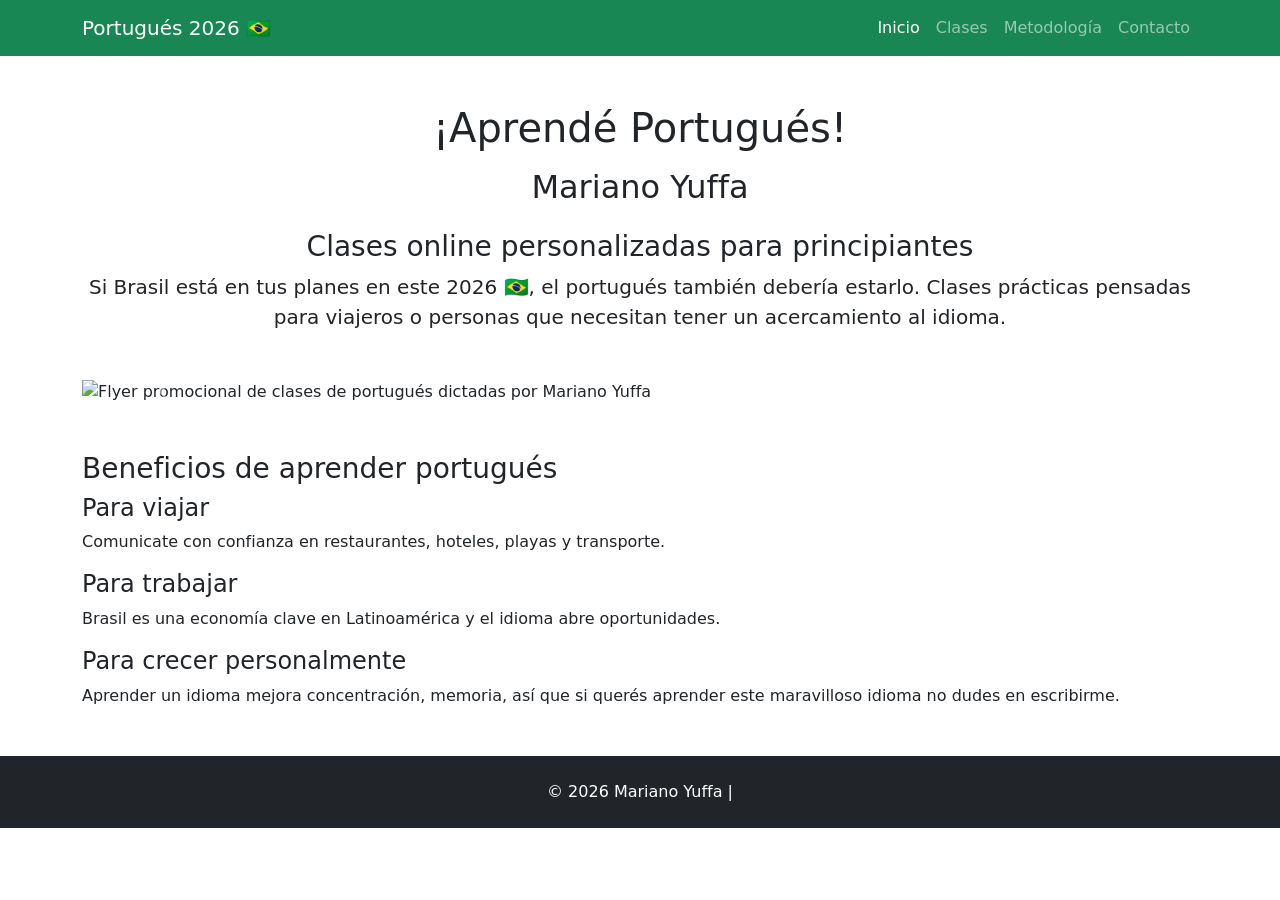
==== Clases/index.html @ 967547fb "Upload Clases HTML pages" ====
<!DOCTYPE html>
<html lang="es">
<head>
<meta charset="UTF-8">
<meta name="viewport" content="width=device-width, initial-scale=1">
<title>Clases de Portugués | Mariano Yuffa</title>
<link href="https://cdn.jsdelivr.net/npm/bootstrap@5.3.2/dist/css/bootstrap.min.css" rel="stylesheet">
</head>

<body>

<a class="visually-hidden-focusable" href="#contenido">Saltar al contenido principal</a>

<header>
<nav class="navbar navbar-expand-lg navbar-dark bg-success" aria-label="Menú principal">
<div class="container">
<a class="navbar-brand" href="index.html">Portugués 2026 🇧🇷</a>

<button class="navbar-toggler" type="button" data-bs-toggle="collapse"
data-bs-target="#menu" aria-controls="menu"
aria-expanded="false" aria-label="Abrir menú de navegación">
<span class="navbar-toggler-icon"></span>
</button>

<div class="collapse navbar-collapse" id="menu">
<ul class="navbar-nav ms-auto">
<li class="nav-item">
<a class="nav-link active" aria-current="page" href="index.html">Inicio</a>
</li>
<li class="nav-item"><a class="nav-link" href="clases.html">Clases</a></li>
<li class="nav-item"><a class="nav-link" href="metodologia.html">Metodología</a></li>
<li class="nav-item"><a class="nav-link" href="contacto.html">Contacto</a></li>
</ul>
</div>
</div>
</nav>
</header>

<main id="contenido" class="container my-5" role="main">

<h1 class="text-center mb-3">¡Aprendé Portugués!</h1>
<h2 class="text-center mb-4">Mariano Yuffa</h2>

<section aria-labelledby="intro">
<h3 id="intro" class="text-center">Clases online personalizadas para principiantes</h3>
<p class="lead text-center">
Si Brasil está en tus planes en este 2026 🇧🇷, el portugués también debería estarlo.
Clases prácticas pensadas para  viajeros o personas que necesitan tener un acercamiento al idioma.
</p>
</section>

<section class="my-5" aria-labelledby="galeria">
<h3 id="galeria" class="visually-hidden">Galería de imágenes</h3>

<div id="carouselExample" class="carousel slide" data-bs-ride="carousel">
<div class="carousel-inner">

<div class="carousel-item active">
<img src="imagenes/flyer.jpg" class="d-block w-100"
alt="Flyer promocional de clases de portugués dictadas por Mariano Yuffa">

</div>

<div class="carousel-item">
<img src="imagenes/brasil1.jpg" class="d-block w-100"
alt="Paisaje turístico de Brasil con playa al atardecer">

</div>

<div class="carousel-item">
<img src="imagenes/brasil2.jpg" class="d-block w-100"
alt="Escena cultural brasileña con música en vivo">

</div>

</div>

<button class="carousel-control-prev" type="button"
data-bs-target="#carouselExample" data-bs-slide="prev"
aria-label="Imagen anterior">
<span class="carousel-control-prev-icon"></span>
</button>

<button class="carousel-control-next" type="button"
data-bs-target="#carouselExample" data-bs-slide="next"
aria-label="Imagen siguiente">
<span class="carousel-control-next-icon"></span>
</button>

</div>
</section>

<section aria-labelledby="beneficios">
<h3 id="beneficios">Beneficios de aprender portugués</h3>

<h4>Para viajar</h4>
<p>Comunicate con confianza en restaurantes, hoteles, playas y transporte.</p>

<h4>Para trabajar</h4>
<p>Brasil es una economía clave en Latinoamérica y el idioma abre oportunidades.</p>

<h4>Para crecer personalmente</h4>
<p>Aprender un idioma mejora  concentración, memoria, así que si querés aprender este maravilloso idioma no dudes en escribirme.</p>
</section>

</main>

<footer class="bg-dark text-white text-center py-4" role="contentinfo">
© 2026 Mariano Yuffa | 

</footer>

<script src="https://cdn.jsdelivr.net/npm/bootstrap@5.3.2/dist/js/bootstrap.bundle.min.js"></script>
</body>
</html>
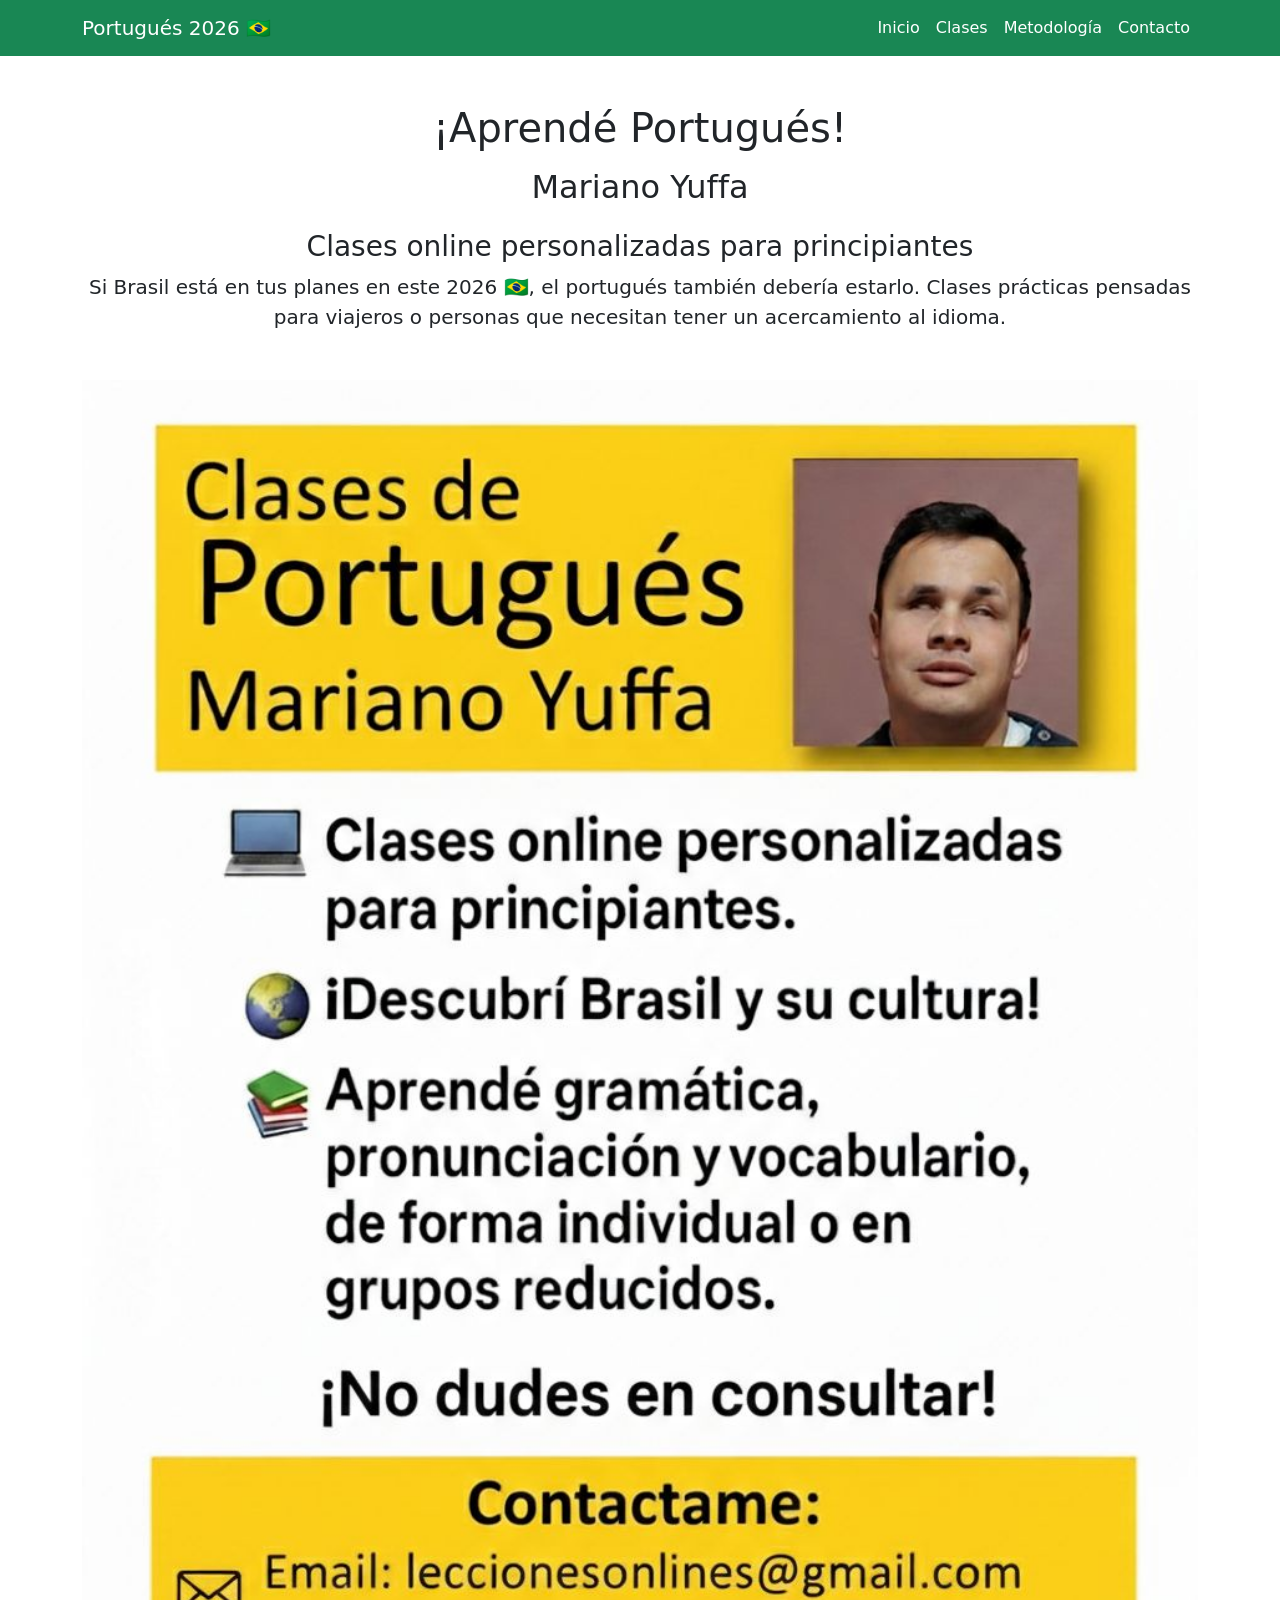
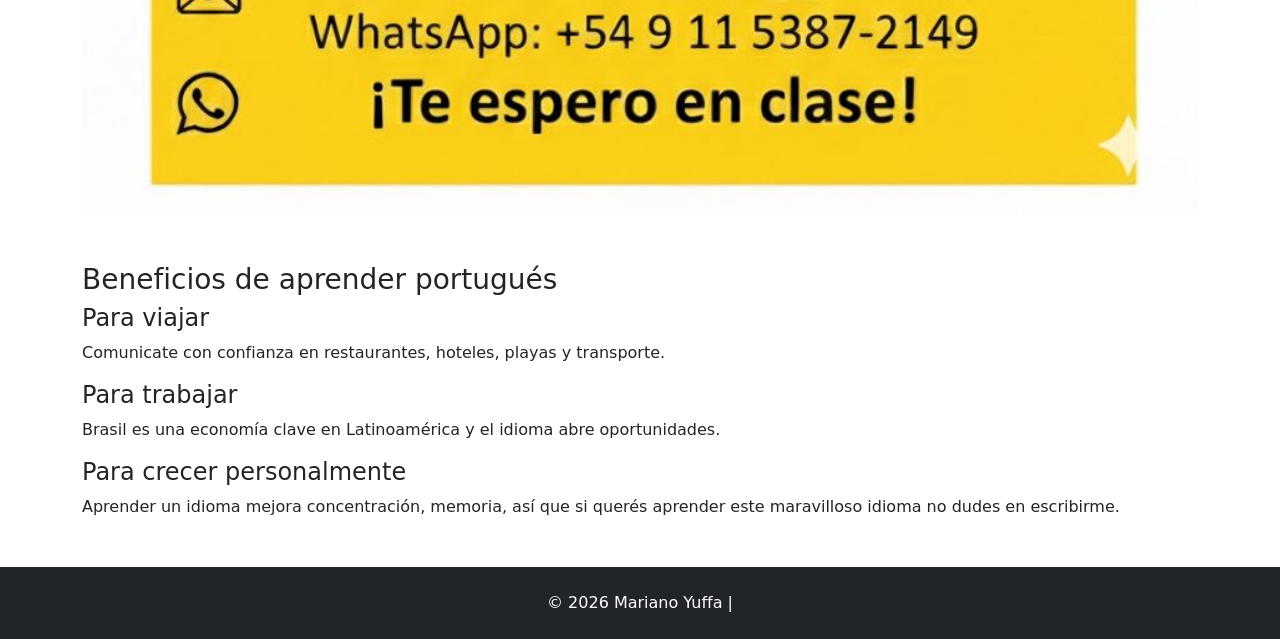
==== commit 4ace7c8c: "Improve Clases accessibility for WCAG Set high-contrast navbar labels, stop automatic carousel rotat" ====
--- a/Clases/index.html
+++ b/Clases/index.html
@@ -14,7 +14,7 @@
 <header>
 <nav class="navbar navbar-expand-lg navbar-dark bg-success" aria-label="Menú principal">
 <div class="container">
-<a class="navbar-brand" href="index.html">Portugués 2026 🇧🇷</a>
+<a class="navbar-brand text-white" href="index.html">Portugués 2026 🇧🇷</a>
 
 <button class="navbar-toggler" type="button" data-bs-toggle="collapse"
 data-bs-target="#menu" aria-controls="menu"
@@ -25,11 +25,11 @@
 <div class="collapse navbar-collapse" id="menu">
 <ul class="navbar-nav ms-auto">
 <li class="nav-item">
-<a class="nav-link active" aria-current="page" href="index.html">Inicio</a>
+<a class="nav-link text-white active" aria-current="page" href="index.html">Inicio</a>
 </li>
-<li class="nav-item"><a class="nav-link" href="clases.html">Clases</a></li>
-<li class="nav-item"><a class="nav-link" href="metodologia.html">Metodología</a></li>
-<li class="nav-item"><a class="nav-link" href="contacto.html">Contacto</a></li>
+<li class="nav-item"><a class="nav-link text-white" href="clases.html">Clases</a></li>
+<li class="nav-item"><a class="nav-link text-white" href="metodologia.html">Metodología</a></li>
+<li class="nav-item"><a class="nav-link text-white" href="contacto.html">Contacto</a></li>
 </ul>
 </div>
 </div>
@@ -52,7 +52,7 @@
 <section class="my-5" aria-labelledby="galeria">
 <h3 id="galeria" class="visually-hidden">Galería de imágenes</h3>
 
-<div id="carouselExample" class="carousel slide" data-bs-ride="carousel">
+<div id="carouselExample" class="carousel slide">
 <div class="carousel-inner">
 
 <div class="carousel-item active">
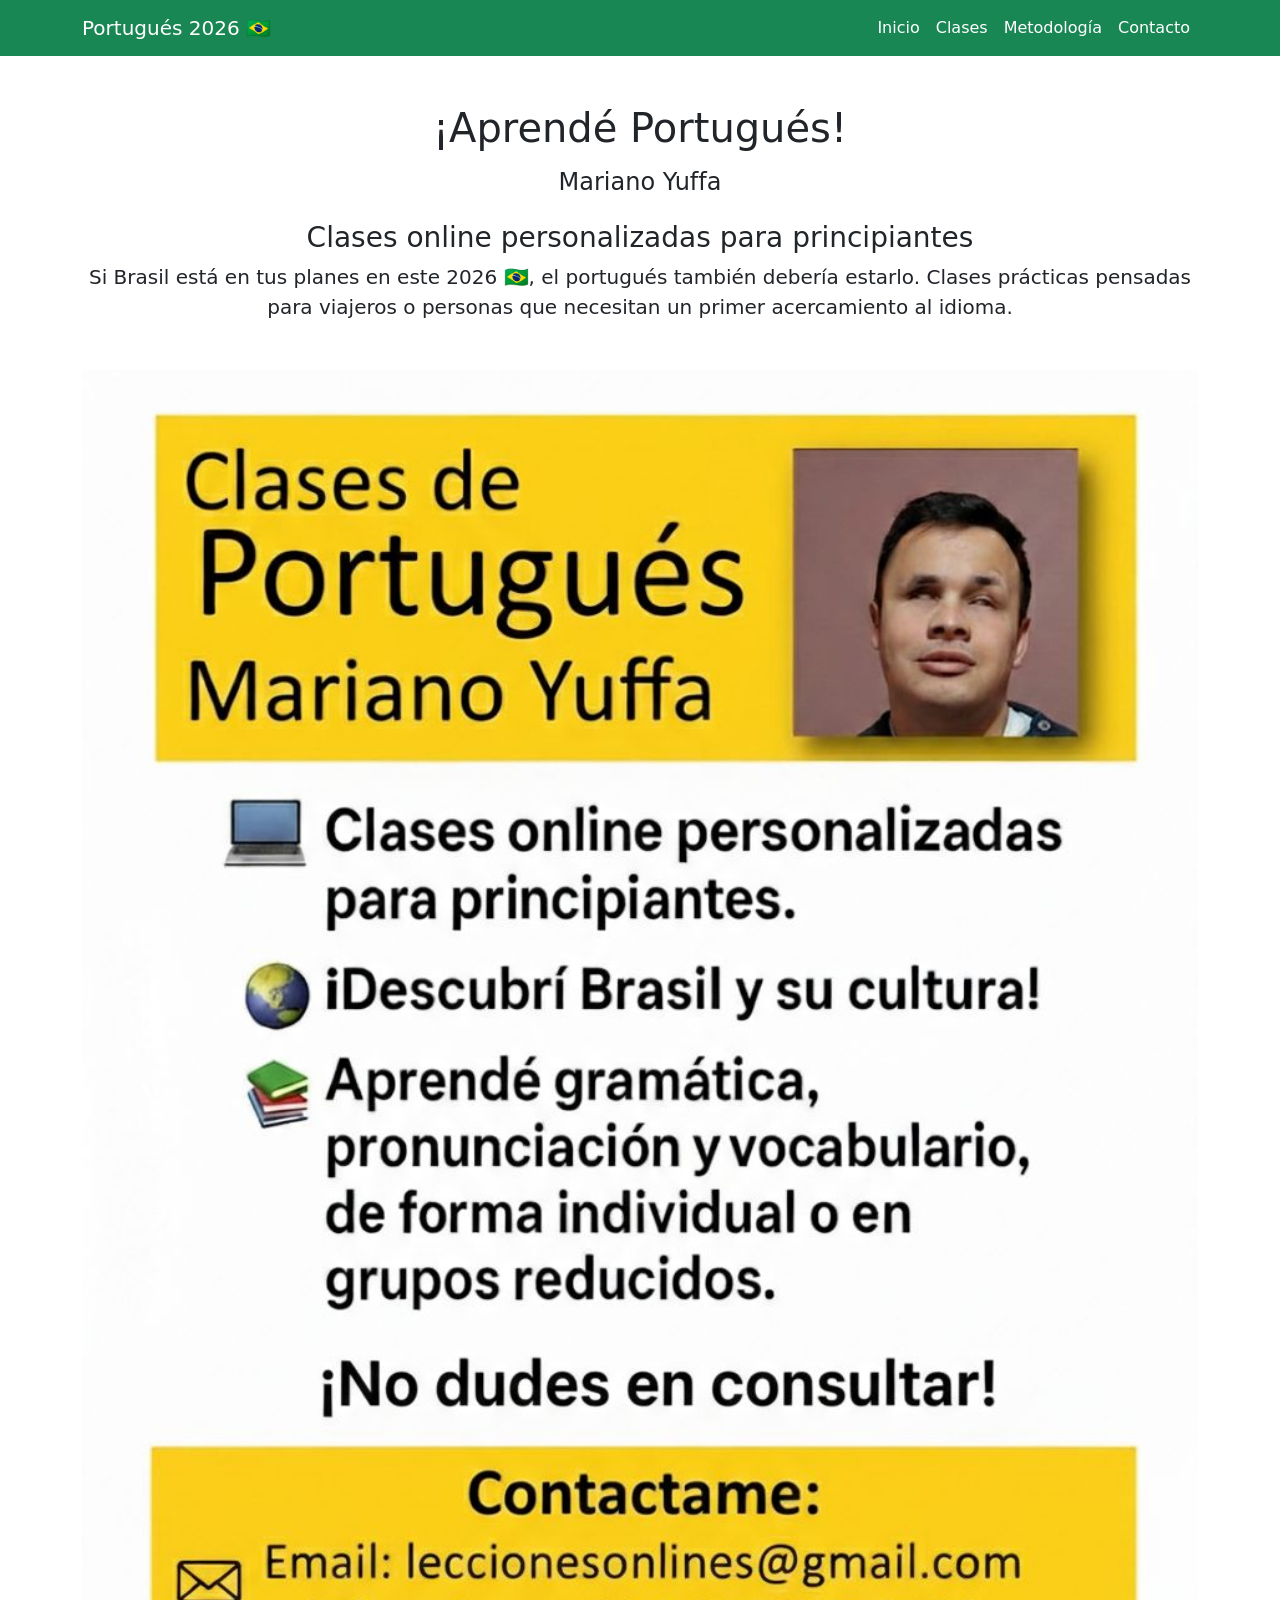
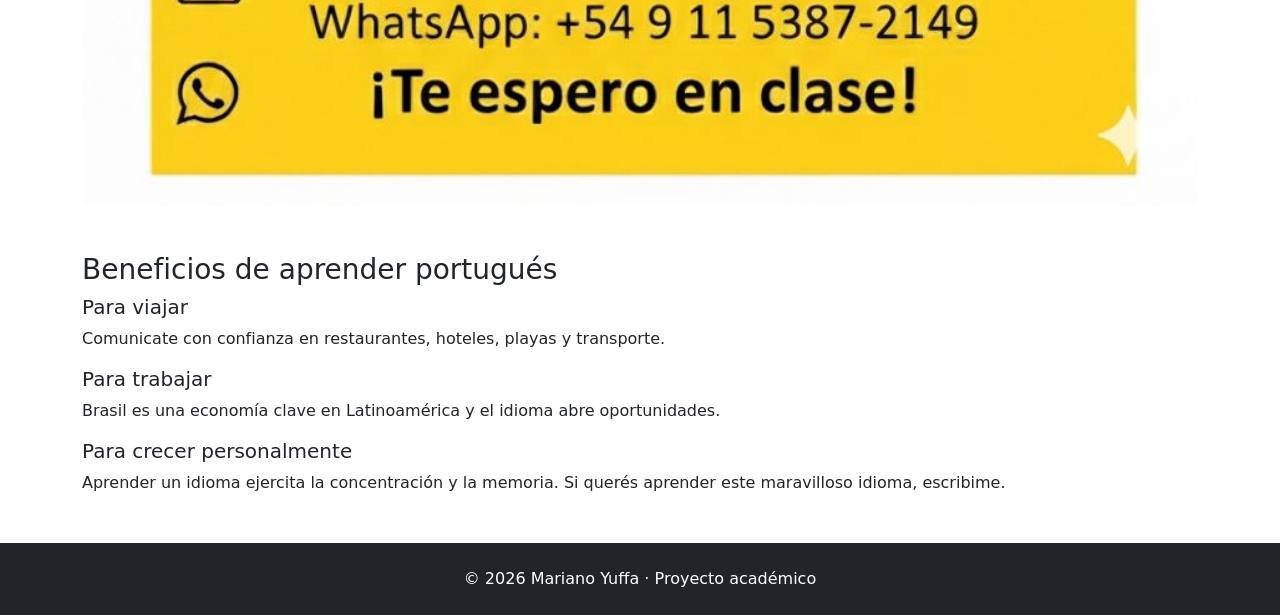
==== commit 622c5e0f: "Publish corrected portfolio projects Co-authored-by: Copilot <223556219+Copilot@users.noreply.github" ====
--- a/Clases/index.html
+++ b/Clases/index.html
@@ -1,115 +1,105 @@
-<!DOCTYPE html>
-<html lang="es">
-<head>
-<meta charset="UTF-8">
-<meta name="viewport" content="width=device-width, initial-scale=1">
-<title>Clases de Portugués | Mariano Yuffa</title>
-<link href="https://cdn.jsdelivr.net/npm/bootstrap@5.3.2/dist/css/bootstrap.min.css" rel="stylesheet">
-</head>
-
-<body>
-
-<a class="visually-hidden-focusable" href="#contenido">Saltar al contenido principal</a>
-
-<header>
-<nav class="navbar navbar-expand-lg navbar-dark bg-success" aria-label="Menú principal">
-<div class="container">
-<a class="navbar-brand text-white" href="index.html">Portugués 2026 🇧🇷</a>
-
-<button class="navbar-toggler" type="button" data-bs-toggle="collapse"
-data-bs-target="#menu" aria-controls="menu"
-aria-expanded="false" aria-label="Abrir menú de navegación">
-<span class="navbar-toggler-icon"></span>
-</button>
-
-<div class="collapse navbar-collapse" id="menu">
-<ul class="navbar-nav ms-auto">
-<li class="nav-item">
-<a class="nav-link text-white active" aria-current="page" href="index.html">Inicio</a>
-</li>
-<li class="nav-item"><a class="nav-link text-white" href="clases.html">Clases</a></li>
-<li class="nav-item"><a class="nav-link text-white" href="metodologia.html">Metodología</a></li>
-<li class="nav-item"><a class="nav-link text-white" href="contacto.html">Contacto</a></li>
-</ul>
-</div>
-</div>
-</nav>
-</header>
-
-<main id="contenido" class="container my-5" role="main">
-
-<h1 class="text-center mb-3">¡Aprendé Portugués!</h1>
-<h2 class="text-center mb-4">Mariano Yuffa</h2>
-
-<section aria-labelledby="intro">
-<h3 id="intro" class="text-center">Clases online personalizadas para principiantes</h3>
-<p class="lead text-center">
-Si Brasil está en tus planes en este 2026 🇧🇷, el portugués también debería estarlo.
-Clases prácticas pensadas para  viajeros o personas que necesitan tener un acercamiento al idioma.
-</p>
-</section>
-
-<section class="my-5" aria-labelledby="galeria">
-<h3 id="galeria" class="visually-hidden">Galería de imágenes</h3>
-
-<div id="carouselExample" class="carousel slide">
-<div class="carousel-inner">
-
-<div class="carousel-item active">
-<img src="imagenes/flyer.jpg" class="d-block w-100"
-alt="Flyer promocional de clases de portugués dictadas por Mariano Yuffa">
-
-</div>
-
-<div class="carousel-item">
-<img src="imagenes/brasil1.jpg" class="d-block w-100"
-alt="Paisaje turístico de Brasil con playa al atardecer">
-
-</div>
-
-<div class="carousel-item">
-<img src="imagenes/brasil2.jpg" class="d-block w-100"
-alt="Escena cultural brasileña con música en vivo">
-
-</div>
-
-</div>
-
-<button class="carousel-control-prev" type="button"
-data-bs-target="#carouselExample" data-bs-slide="prev"
-aria-label="Imagen anterior">
-<span class="carousel-control-prev-icon"></span>
-</button>
-
-<button class="carousel-control-next" type="button"
-data-bs-target="#carouselExample" data-bs-slide="next"
-aria-label="Imagen siguiente">
-<span class="carousel-control-next-icon"></span>
-</button>
-
-</div>
-</section>
-
-<section aria-labelledby="beneficios">
-<h3 id="beneficios">Beneficios de aprender portugués</h3>
-
-<h4>Para viajar</h4>
-<p>Comunicate con confianza en restaurantes, hoteles, playas y transporte.</p>
-
-<h4>Para trabajar</h4>
-<p>Brasil es una economía clave en Latinoamérica y el idioma abre oportunidades.</p>
-
-<h4>Para crecer personalmente</h4>
-<p>Aprender un idioma mejora  concentración, memoria, así que si querés aprender este maravilloso idioma no dudes en escribirme.</p>
-</section>
-
-</main>
-
-<footer class="bg-dark text-white text-center py-4" role="contentinfo">
-© 2026 Mariano Yuffa | 
-
-</footer>
-
-<script src="https://cdn.jsdelivr.net/npm/bootstrap@5.3.2/dist/js/bootstrap.bundle.min.js"></script>
-</body>
-</html>+<!DOCTYPE html>
+<html lang="es">
+<head>
+<meta charset="UTF-8">
+<meta name="viewport" content="width=device-width, initial-scale=1">
+<meta name="description" content="Clases online de portugués para principiantes: viajes, trabajo y desarrollo personal. Proyecto académico de Mariano Yuffa.">
+<title>Clases de Portugués | Mariano Yuffa</title>
+<link rel="icon" href="data:image/svg+xml,%3Csvg xmlns='http://www.w3.org/2000/svg' viewBox='0 0 100 100'%3E%3Crect width='100' height='100' rx='18' fill='%23198754'/%3E%3Ctext x='50' y='66' font-size='50' text-anchor='middle' fill='white' font-family='Arial' font-weight='700'%3EMY%3C/text%3E%3C/svg%3E">
+<link href="https://cdn.jsdelivr.net/npm/bootstrap@5.3.2/dist/css/bootstrap.min.css" rel="stylesheet">
+</head>
+
+<body>
+
+<a class="visually-hidden-focusable" href="#contenido">Saltar al contenido principal</a>
+
+<header>
+<nav class="navbar navbar-expand-lg navbar-dark bg-success" aria-label="Menú principal">
+<div class="container">
+<a class="navbar-brand text-white" href="index.html">Portugués 2026 <span aria-hidden="true">🇧🇷</span></a>
+<button class="navbar-toggler" type="button" data-bs-toggle="collapse" data-bs-target="#menu" aria-controls="menu" aria-expanded="false" aria-label="Abrir menú de navegación">
+<span class="navbar-toggler-icon"></span>
+</button>
+<div class="collapse navbar-collapse" id="menu">
+<ul class="navbar-nav ms-auto">
+<li class="nav-item"><a class="nav-link text-white active" aria-current="page" href="index.html">Inicio</a></li>
+<li class="nav-item"><a class="nav-link text-white" href="clases.html">Clases</a></li>
+<li class="nav-item"><a class="nav-link text-white" href="metodologia.html">Metodología</a></li>
+<li class="nav-item"><a class="nav-link text-white" href="contacto.html">Contacto</a></li>
+</ul>
+</div>
+</div>
+</nav>
+</header>
+
+<main id="contenido" class="container my-5" tabindex="-1">
+
+<h1 class="text-center mb-3">¡Aprendé Portugués!</h1>
+<p class="h4 text-center mb-4">Mariano Yuffa</p>
+
+<section aria-labelledby="intro">
+<h2 id="intro" class="text-center h3">Clases online personalizadas para principiantes</h2>
+<p class="lead text-center">
+Si Brasil está en tus planes en este 2026 <span aria-hidden="true">🇧🇷</span>, el portugués también debería estarlo.
+Clases prácticas pensadas para viajeros o personas que necesitan un primer acercamiento al idioma.
+</p>
+</section>
+
+<section class="my-5" aria-label="Galería de imágenes">
+<div id="carouselExample" class="carousel slide" role="group" aria-roledescription="carrusel" aria-label="Imágenes de las clases y de Brasil">
+<div class="carousel-inner">
+
+<div class="carousel-item active">
+<img src="imagenes/flyer.jpg" class="d-block w-100"
+alt="Flyer de clases de portugués dictadas por Mariano Yuffa, con su foto. Texto del flyer: Clases online personalizadas para principiantes. ¡Descubrí Brasil y su cultura! Aprendé gramática, pronunciación y vocabulario, de forma individual o en grupos reducidos. ¡No dudes en consultar! Contacto: email leccionesonlines@gmail.com, WhatsApp +54 9 11 5387-2149.">
+</div>
+
+<div class="carousel-item">
+<img src="imagenes/brasil1.jpg" class="d-block w-100"
+alt="Paisaje turístico de Brasil con playa al atardecer">
+</div>
+
+<div class="carousel-item">
+<img src="imagenes/brasil2.jpg" class="d-block w-100"
+alt="Escena cultural brasileña con música en vivo">
+</div>
+
+</div>
+
+<button class="carousel-control-prev" type="button"
+data-bs-target="#carouselExample" data-bs-slide="prev">
+<span class="carousel-control-prev-icon" aria-hidden="true"></span>
+<span class="visually-hidden">Imagen anterior</span>
+</button>
+
+<button class="carousel-control-next" type="button"
+data-bs-target="#carouselExample" data-bs-slide="next">
+<span class="carousel-control-next-icon" aria-hidden="true"></span>
+<span class="visually-hidden">Imagen siguiente</span>
+</button>
+
+</div>
+</section>
+
+<section aria-labelledby="beneficios">
+<h2 id="beneficios" class="h3">Beneficios de aprender portugués</h2>
+
+<h3 class="h5">Para viajar</h3>
+<p>Comunicate con confianza en restaurantes, hoteles, playas y transporte.</p>
+
+<h3 class="h5">Para trabajar</h3>
+<p>Brasil es una economía clave en Latinoamérica y el idioma abre oportunidades.</p>
+
+<h3 class="h5">Para crecer personalmente</h3>
+<p>Aprender un idioma ejercita la concentración y la memoria. Si querés aprender este maravilloso idioma, escribime.</p>
+</section>
+
+</main>
+
+<footer class="bg-dark text-white text-center py-4">
+<p class="mb-0">© 2026 Mariano Yuffa · Proyecto académico</p>
+</footer>
+
+<script src="https://cdn.jsdelivr.net/npm/bootstrap@5.3.2/dist/js/bootstrap.bundle.min.js"></script>
+</body>
+</html>
